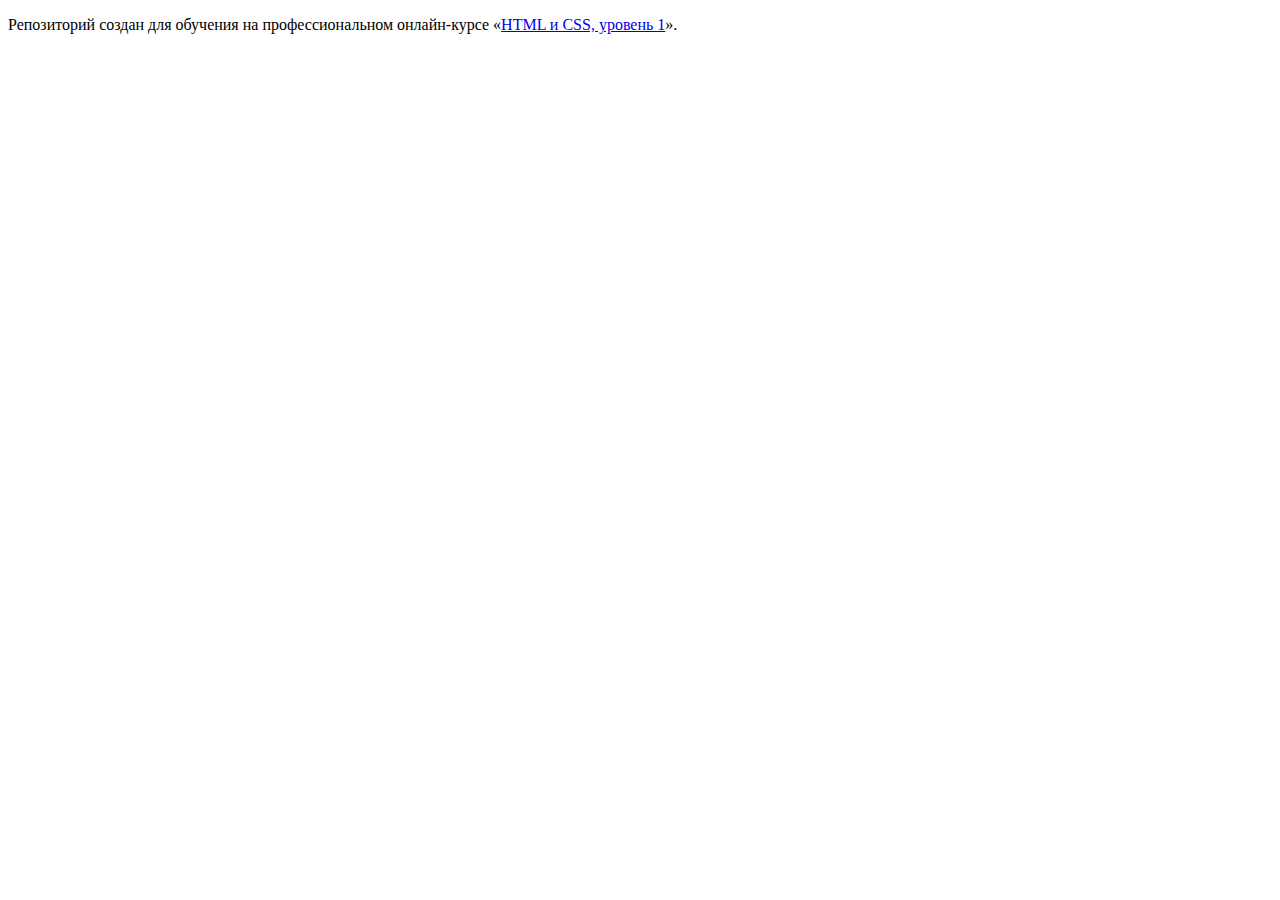
==== index.html @ 359b1c5e ":hatching_chick:" ====
<!DOCTYPE html>
<html lang="ru">
  <head>
    <meta charset="utf-8">
    <title>HTML Academy: Нёрдс</title>
  </head>
  <body>

    <p>Репозиторий создан для обучения на профессиональном онлайн‑курсе «<a href="https://htmlacademy.ru/intensive/htmlcss">HTML и CSS, уровень 1</a>».</p>

  </body>
</html>
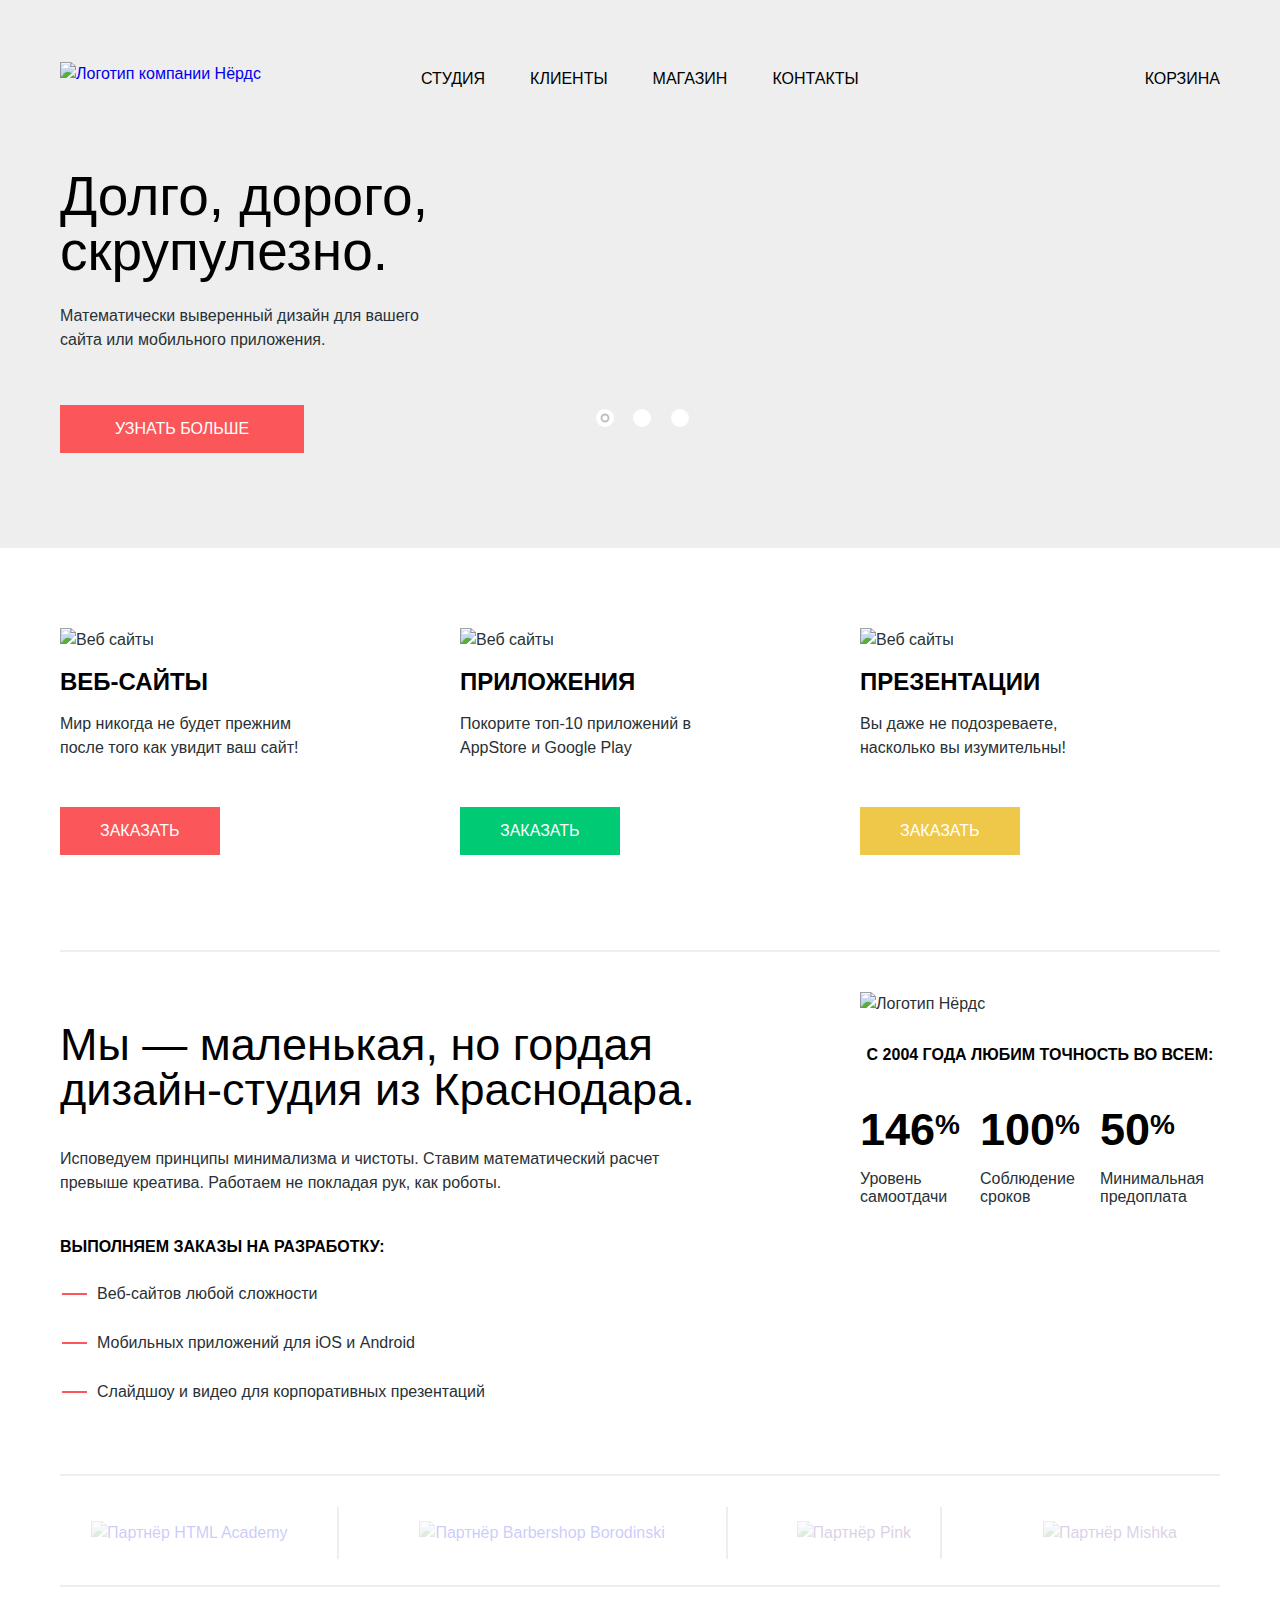
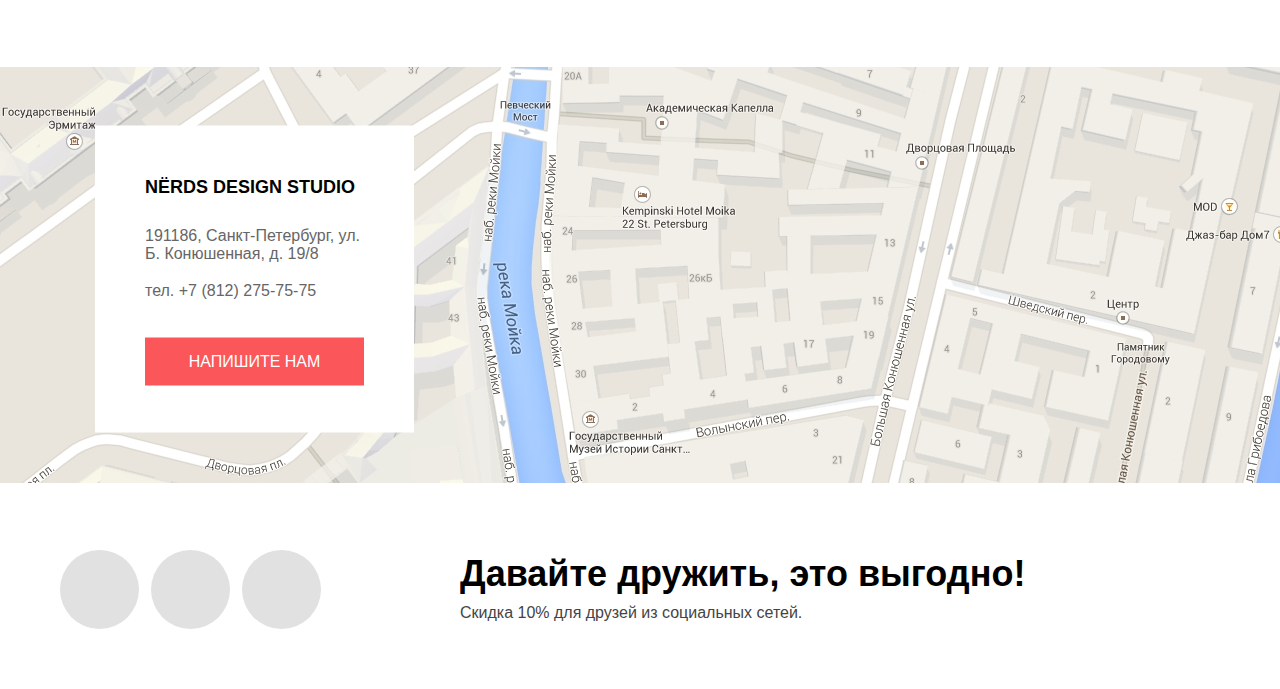
==== commit 6894db32: "Ready" ====
--- a/index.html
+++ b/index.html
@@ -1,12 +1,276 @@
 <!DOCTYPE html>
 <html lang="ru">
-  <head>
-    <meta charset="utf-8">
-    <title>HTML Academy: Нёрдс</title>
-  </head>
-  <body>
-
-    <p>Репозиторий создан для обучения на профессиональном онлайн‑курсе «<a href="https://htmlacademy.ru/intensive/htmlcss">HTML и CSS, уровень 1</a>».</p>
-
-  </body>
+<head>
+  <meta charset="utf-8">
+  <title>HTML Academy: Нёрдс</title>
+  <link rel="stylesheet" href="css/normalize.css">
+  <link rel="stylesheet" href="css/styles.css">
+</head>
+<body>
+  
+  <h1 class="visually-hidden">
+    Сайт дизайн студии Нёрдс
+  </h1>
+  <header class="main-header">
+    <div class="container">
+      <nav class="main-nav">
+        <a href="#" class="main-logo">
+          <img src="img/nerds-logo.svg" alt="Логотип компании Нёрдс" width="160" height="65">
+        </a>
+        
+        <ul class="site-nav">
+          <li class="site-nav-item"><a href="#" class="site-nav-link">Студия</a></li>
+          <li class="site-nav-item"><a href="#" class="site-nav-link">Клиенты</a></li>
+          <li class="site-nav-item"><a href="catalog.html" class="site-nav-link">Магазин</a></li>
+          <li class="site-nav-item"><a href="#" class="site-nav-link">Контакты</a></li>
+        </ul>
+        
+        <span class="nav-bucket">
+          <a href="#" class="site-nav-link">Корзина</a>
+        </span>
+      </nav>
+    </div>
+    
+  </header>
+  
+  <main>
+    <section class="intro">
+      <h2 class="visually-hidden">
+        Карусель
+      </h2>
+      <div class="container">
+        <input type="radio" name="slide" id="slide-1" class="visually-hidden" checked>
+        <input type="radio" name="slide" id="slide-2" class="visually-hidden">
+        <input type="radio" name="slide" id="slide-3" class="visually-hidden">
+        <ul class="slider-list">
+          <li class="slider-controls">
+            <label for="slide-1" class="dot dot-1">Первый</label>
+            <label for="slide-2" class="dot dot-2">Второй</label>
+            <label for="slide-3" class="dot dot-3">Третий</label>
+          </li>
+          <li class="slide slide-1" id="slide1">
+            <div class="slide-content">
+              <p class="slide-title">
+                Долго, дорого, <br>
+                скрупулезно.
+              </p>
+              <p class="slide-desc">
+                Математически выверенный дизайн 
+                для вашего сайта или мобильного приложения.
+              </p>
+              <a href="#" class="slide-button button button-red">
+                <span>
+                  УЗНАТЬ БОЛЬШЕ
+                </span>
+              </a>
+            </div>
+          </li>
+          <li class="slide slide-2" id="slide2">
+            <div class="slide-content">
+              <p class="slide-title">
+                Любим математику  <br>
+                как никто другой
+              </p>
+              <p class="slide-desc">
+                Никакого креатива, только математические формулы 
+                для расчета идеальных пропорций.
+              </p>
+              <a href="#" class="slide-button button button-red">
+                <span>
+                  УЗНАТЬ БОЛЬШЕ
+                </span>
+              </a>
+            </div>
+          </li>
+          <li class="slide slide-3" id="slide3">
+            <div class="slide-content">
+              <p class="slide-title">
+                Только ночь, <br>
+                только хардкор
+              </p>
+              <p class="slide-desc">
+                Работать днем, как все? Мы против этого.
+                Ближе к полуночи работа только начинается.
+              </p>
+              <a href="#" class="slide-button button button-red">
+                <span>
+                  УЗНАТЬ БОЛЬШЕ
+                </span>
+              </a>
+            </div>
+          </li>
+        </ul>
+      </div>
+    </section >
+    
+    <section class="services">
+      <h2 class="visually-hidden">
+        Сервисы
+      </h2>
+      
+      <div class="container">
+        <ul class="services-list">
+          <li class="service">
+            <img src="img/illustration-1.jpg" alt="Веб сайты" class="service-img" width="300" height="146">
+            <h3 class="service-title">
+              Веб-сайты
+            </h3>
+            <p class="service-desc">
+              Мир никогда не будет прежним после того как увидит ваш сайт!
+            </p>
+            <a href="#" class="button service-button button-red"><span>ЗАКАЗАТЬ</span></a>
+          </li>
+          <li class="service">
+            <img src="img/illustration-2.jpg" alt="Веб сайты" class="service-img" width="300" height="146">
+            <h3 class="service-title">
+              Приложения
+            </h3>
+            <p class="service-desc">
+              Покорите топ-10 приложений в AppStore и Google Play
+            </p>
+            <a href="#" class="button service-button button-green"><span>ЗАКАЗАТЬ</span></a>
+          </li>
+          <li class="service">
+            <img src="img/illustration-3.jpg" alt="Веб сайты" class="service-img" width="300" height="146">
+            <h3 class="service-title">
+              Презентации
+            </h3>
+            <p class="service-desc">
+              Вы даже не подозреваете, 
+              насколько вы изумительны!
+            </p>
+            <a href="#" class="button service-button button-yellow"><span>ЗАКАЗАТЬ</span></a>
+          </li>
+        </ul>
+      </div>
+    </section>
+    
+    <section class="aboutus">
+      <h2 class="visually-hidden">О нас</h2>
+      <div class="container">
+        <div class="aboutus-divider">
+          <div class="left-side">
+            <p class="aboutus-title">
+              Мы — маленькая, но гордая
+              дизайн-студия из Краснодара. 
+            </p>
+            <p class="aboutus-desc">
+              Исповедуем принципы минимализма и чистоты. Ставим математический расчет
+              превыше креатива. Работаем не покладая рук, как роботы.
+            </p>
+            <p class="orders-title">
+              Выполняем заказы на разработку:
+            </p>
+            <ul class="orders-list">
+              <li class="order-item">Веб-сайтов любой сложности</li>
+              <li class="order-item">Мобильных приложений для iOS и Android</li>
+              <li class="order-item">Слайдшоу и видео для корпоративных презентаций</li>
+            </ul>	
+          </div>
+          
+          <div class="right-side aspects">
+            <img src="img/nerds-illustration.jpg" alt="Логотип Нёрдс" class="aspects-img" width="360" height="208">
+            <p class="aspects-title">
+              с 2004 года Любим точность во всем:
+            </p>
+            <ul class="aspects-list">
+              <li class="aspect-item">
+                <p class="aspect-number">146<span class="aspect-percent">%</span></p>
+                <p class="aspect-title">Уровень самоотдачи</p>
+              </li>
+              <li class="aspect-item">
+                <p class="aspect-number">100<span class="aspect-percent">%</span></p>
+                <p class="aspect-title">Соблюдение сроков</p>
+              </li>
+              <li class="aspect-item">
+                <p class="aspect-number">50<span class="aspect-percent">%</span></p>
+                <p class="aspect-title">Минимальная предоплата</p>
+              </li>
+            </ul>
+          </div>
+        </div>
+      </div>
+    </section>
+    
+    <section class="partners">
+      <h2 class="visually-hidden">Партнёры</h2>
+      
+      <div class="container">
+        
+        <ul class="partners-list">
+          <li class="partner-item">
+            <a href="https://htmlacademy.ru/intensive/htmlcss" class="partner-link"><img src="img/logo-1.png.png" alt="Партнёр HTML Academy" width="199" height="68"></a>
+          </li>
+          <li class="partner-item">
+            <a href="#" class="partner-link"><img src="img/logo-2.png.png" alt="Партнёр Barbershop Borodinski" width="209" height="90"></a>
+          </li>
+          <li class="partner-item">
+            <a href="" class="partner-link"><img src="img/logo-3.png.png" alt="Партнёр Pink" width="185" height="52"></a>
+          </li>
+          <li class="partner-item">
+            <a href="" class="partner-link"><img src="img/logo-4.png.png" alt="Партнёр Mishka" width="173" height="84"></a>
+          </li>
+        </ul>
+      </div>
+    </section>
+    
+    <section class="contacts">
+      <h2 class="visually-hidden">Контакты</h2>
+      
+      <iframe class="map" src="https://yandex.ru/map-widget/v1/?um=constructor%3A5f7128949fec59b341bf43e2e3848b684bb2fca92ff97aa669b352f8fab3fa80&amp;source=constructor" height="416" ></iframe>
+      <div class="contacts-card">
+        <p class="contacts-title">NЁRDS DESIGN STUDIO</p>
+        <p class="address">
+          191186, Санкт-Петербург, 
+          ул. Б. Конюшенная, д. 19/8
+        </p>
+        <a href="tel:+78122757575" class="phone">тел. +7 (812) 275-75-75</a>
+        <a href="form.html" id="writeus-opener" class="button button-red contacts-button"><span>Напишите нам</span></a>
+      </div>
+    </section>
+  </main>
+
+  <footer class="main-footer">
+    <div class="container footer-container">
+      <ul class="social-list">
+        <li class="social-item"><a href="#" class="social-link social-vk" aria-label="Вконтакте"></a></li>
+        <li class="social-item"><a href="#" class="social-link social-fb" aria-label="Фейсбук"></a></li>
+        <li class="social-item"><a href="#" class="social-link social-insta" aria-label="Инстаграм"></a></li>
+      </ul>
+      <div class="footer-ad">
+        <p class="ad-title">Давайте дружить, это выгодно!</p>
+        <p class="ad-desc">Скидка 10% для друзей из социальных сетей.</p>
+      </div>
+    </div>
+  </footer>
+
+  <section class="writeus">
+    <div class="writeus-container">
+      <h2 class="writeus-title">Напишите нам</h2>
+      <form method="POST" action="https://echo.htmlacademy.ru" class="writeus-form">
+        <label class="input-area">
+          Ваше имя:
+          <input type="text" id="name" class="writeus-input" placeholder="Имя Фамилия">
+        </label>
+        <label class="input-area">
+          Ваш e-mail:
+          <input type="email" id="email" class="writeus-input" placeholder="email@example.com">
+        </label>
+        <label class="letterarea">
+          Текст письма:
+          <textarea name="letter" id="letter" rows="5" class="writeus-input writeus-letter" placeholder="В свободной форме"></textarea>
+        </label>
+        <button type="submit" class="button button-red">ОТПРАВИТЬ</button>
+      </form>
+
+      <button class="close-button" type="button" aria-label="закрыть">
+
+      </button>
+    </div>
+  </section>
+  
+
+  <script src="js/index.js"></script>
+  
+</body>
 </html>
--- a/css/styles.css
+++ b/css/styles.css
@@ -0,0 +1,1449 @@
+/* prefixed by https://autoprefixer.github.io (PostCSS: v7.0.26, autoprefixer: v9.7.3) */
+
+@font-face {
+  font-family: "Roboto";
+  font-style: normal;
+  font-weight: 400;
+  src: url(../fonts/roboto.woff) format("woff");
+  src: url(../fonts/roboto.woff2) format("woff2");
+}
+
+@font-face {
+  font-family: "Roboto";
+  font-style: normal;
+  font-weight: 500;
+  src: url(../fonts/robotomedium.woff) format("woff");
+  src: url(../fonts/robotomedium.woff2) format("woff2");
+}
+
+@font-face {
+  font-family: "Roboto";
+  font-style: normal;
+  font-weight: 700;
+  src: url(../fonts/robotobold.woff) format("woff");
+  src: url(../fonts/robotobold.woff2) format("woff2");
+}
+
+body {
+  margin: 0;
+  padding: 0;
+  
+  font-family: "Roboto", "Arial", sans-serif;
+  color: #283136;
+  font-size: 16px;
+  font-weight: 400;
+  line-height: 24px;
+}
+
+img {
+  max-width: 100%;
+}
+
+a {
+  text-decoration: none;
+}
+
+.button {
+  color: #fff;
+  font-size: 16px;
+  font-weight: 500;
+  line-height: 18px;
+  text-transform: uppercase;
+  padding: 15px 55px;
+  display: inline-block;
+  vertical-align: top;
+}
+
+button.button {
+  border: none;
+}
+
+.button:focus {
+  -webkit-box-shadow: inset 0 3px 0 rgba(0, 1, 1, 0.1);
+          box-shadow: inset 0 3px 0 rgba(0, 1, 1, 0.1);
+  outline: none;
+}
+
+.button:focus span {
+  opacity: 0.3;
+}
+
+.button span {
+  width: 100%;
+}
+
+.button-red {
+  background-color: #fb565a;
+}
+
+.button-red:hover {
+  background-color: #e74246;
+}
+
+.button-red:focus {
+  background-color: #d7373b;
+  outline: none;
+}
+
+.button-green {
+  background-color: #00ca74;
+}
+
+.button-green:hover {
+  background-color: #00bc6c;
+}
+
+.button-green:focus {
+  background-color: #00aa62;
+}
+
+.button-yellow {
+  background-color: #efc84a;
+}
+
+.button-yellow:hover {
+  background-color: #eab534;
+}
+
+.button-yellow:focus {
+  background-color: #e5a722;
+}
+
+.visually-hidden {
+  position: absolute;
+  width: 1px;
+  height: 1px;
+  margin: -1px;
+  border: 0;
+  padding: 0;
+  clip: rect(0 0 0 0);
+  overflow: hidden;
+}
+
+.container {
+  width: 1160px;
+  margin: 0 auto;
+}
+
+.main-header {
+  padding-top: 49px;
+  background-color: #eee;
+}
+
+.main-nav {
+  display: -webkit-box;
+  display: -ms-flexbox;
+  display: flex;
+  -webkit-box-align: center;
+      -ms-flex-align: center;
+          align-items: center;
+}
+
+.main-nav * {
+  -webkit-box-sizing: border-box;
+          box-sizing: border-box;
+}
+
+.site-nav {
+  display: -webkit-box;
+  display: -ms-flexbox;
+  display: flex;
+  list-style: none;
+  -ms-flex-wrap: wrap;
+      flex-wrap: wrap;
+  margin: 0;
+  padding: 0;
+  margin-left: auto;
+  margin-right: 245px;
+}
+
+.site-nav-item {
+  margin-right: 45px;
+}
+
+.site-nav-item:last-child {
+  margin-right: 0;
+}
+
+.main-logo:hover {
+  opacity: 0.8;
+}
+
+.main-logo:focus {
+  opacity: 0.3;
+  outline: none;
+}
+
+.site-nav-link {
+  color: #000000;
+  font-family: "Roboto", "Arial", sans-serif;
+  font-size: 16px;
+  font-weight: 500;
+  line-height: 30px;
+  text-transform: uppercase;
+  padding-top: 15px;
+  padding-bottom: 5px;
+  display: block;
+}
+
+.site-nav-link:hover {
+  color: #fb565a;
+}
+
+.site-nav-link:focus {
+  outline: none;
+  opacity: 0.3;
+}
+
+.site-nav-link-active {
+  border-bottom: 2px solid #fb565a;
+}
+
+.nav-bucket {
+  position: relative;
+}
+
+.nav-bucket a {
+  padding-left: 41px;
+}
+
+.nav-bucket::before {
+  content: "";
+  
+  position: absolute;
+  top: 15px;
+  left: 0;
+  width: 15px;
+  height: 30px;
+  
+  background: url(../img/cart-icon.svg) 0 50% no-repeat;
+}
+
+.intro {
+  position: relative;
+  background-color: #eee;
+}
+
+.slider-controls {
+  position: absolute;
+  top: 310px;
+  left: 536px;
+  z-index: 10;
+}
+
+.dot {
+  font-size: 0;
+  display: inline-block;
+  vertical-align: top;
+  width: 18px;
+  height: 18px;
+  background-color: #fff;
+  border-radius: 50%;
+  margin-right: 15px;
+  cursor: pointer;
+  position: relative;
+}
+
+.dot::before {
+  content: "";
+  position: absolute;
+  width: 5px;
+  height: 5px;
+  border: 2px solid #c1c1c1;
+  border-radius: 50%;
+  top: 50%;
+  left: 50%;
+  -webkit-transform: translate(-50%, -50%);
+      -ms-transform: translate(-50%, -50%);
+          transform: translate(-50%, -50%);
+  display: none;
+}
+
+.slider-list {
+  list-style: none;
+  padding: 0;
+  margin: 0;
+  position: relative;
+}
+
+.slide {
+  position: relative;
+  display: none;
+}
+
+.slide-content {
+  padding: 70px 0 95px;
+}
+
+.slide-title {
+  color: #000000;
+  font-family: "Roboto", "Arial", sans-serif;
+  font-size: 55px;
+  font-weight: 500;
+  line-height: 55px;
+  margin-top: 0;
+  margin-bottom: 25px;  
+}
+
+.slide-desc {
+  width: 361px;
+  margin-bottom: 53px;
+}
+
+.slide-button {
+  padding: 15px 55px;
+}
+
+.slide-1 {
+  background: url(../img/slide1.png) 430px 10px no-repeat;
+}
+
+.slide-2 {
+  background: url(../img/slide2.png) 430px 10px no-repeat;
+}
+
+.slide-3 {
+  background: url(../img/slide3.png) 400px 10px no-repeat;
+}
+
+#slide-1:checked ~ .slider-list #slide1,
+#slide-2:checked ~ .slider-list #slide2,
+#slide-3:checked ~ .slider-list #slide3 {
+  display: block;
+}
+
+#slide-1:checked ~ .slider-list .dot-1::before,
+#slide-2:checked ~ .slider-list .dot-2::before,
+#slide-3:checked ~ .slider-list .dot-3::before {
+  display: block;
+}
+
+#slide-1:focus ~ .slider-list .dot-1,
+#slide-2:focus ~ .slider-list .dot-2,
+#slide-3:focus ~ .slider-list .dot-3 {
+  outline: -webkit-focus-ring-color auto 1px;
+}
+
+.services-list {
+  list-style: none;
+  margin: 0;
+  padding: 0;
+  margin-top: 80px;
+  padding-bottom: 95px;
+  border-bottom: 2px solid #eee;
+  margin-bottom: 40px;
+  display: -webkit-box;
+  display: -ms-flexbox;
+  display: flex;
+  -ms-flex-wrap: wrap;
+      flex-wrap: wrap;
+}
+
+.service {
+  -ms-flex-preferred-size: 300px;
+      flex-basis: 300px;
+  margin-right: 100px;
+}
+
+.service:last-child {
+  margin-right: 0;
+}
+
+.service-title {
+  color: #000000;
+  font-family: "Roboto", "Arial", sans-serif;
+  font-size: 24px;
+  font-weight: 700;
+  line-height: 30px;
+  text-transform: uppercase;
+  margin-top: 15px;
+  margin-bottom: 15px;
+}
+
+.service-desc {
+  margin: 0;
+  margin-bottom: 47px;
+  width: 245px;
+}
+
+.service-button {
+  padding: 15px 40px;
+}
+
+.aboutus-divider {
+  display: -webkit-box;
+  display: -ms-flexbox;
+  display: flex;
+  -webkit-box-pack: justify;
+      -ms-flex-pack: justify;
+          justify-content: space-between;
+  border-bottom: 2px solid #eee;
+  padding-bottom: 45px;
+}
+
+.left-side {
+  -ms-flex-preferred-size: 660px;
+      flex-basis: 660px;
+}
+
+.aboutus-title {
+  color: #000000;
+  font-family: "Roboto", "Arial", sans-serif;
+  font-size: 45px;
+  font-weight: 500;
+  line-height: 45px;
+  margin-top: 30px;
+  margin-bottom: 35px;
+}
+
+.aboutus-desc {
+  margin-bottom: 40px;
+}
+
+.orders-title {
+  color: #000000;
+  font-family: "Roboto", "Arial", sans-serif;
+  font-weight: 700;
+  text-transform: uppercase;
+  margin-bottom: 23px;
+}
+
+.orders-list {
+  margin: 0;
+  padding: 0;
+  list-style: none;
+}
+
+.order-item {
+  padding-left: 37px;
+  margin-bottom: 25px;
+  position: relative;
+}
+
+.order-item::before {
+  content: "";
+  width: 25px;
+  height: 2px;
+  background-color: #FB565A;
+  display: block;
+  position: absolute;
+  left: 2px;
+  top: 50%;
+  -webkit-transform: translateY(-50%);
+      -ms-transform: translateY(-50%);
+          transform: translateY(-50%);
+}
+
+.right-side {
+  -ms-flex-preferred-size: 360px;
+      flex-basis: 360px;
+}
+
+.aspects-title {
+  color: #000000;
+  font-family: "Roboto", "Arial", sans-serif;
+  font-size: 16px;
+  font-weight: 700;
+  line-height: 24px;
+  text-transform: uppercase;
+  text-align: center;
+  margin-top: 27px;
+}
+
+.aspects-list {
+  list-style: none;
+  padding: 0;
+  margin: 0;
+  display: -webkit-box;
+  display: -ms-flexbox;
+  display: flex;
+  -ms-flex-wrap: wrap;
+      flex-wrap: wrap;
+  -webkit-box-pack: justify;
+      -ms-flex-pack: justify;
+          justify-content: space-between;
+}
+
+.aspect-item {
+  -ms-flex-preferred-size: 110px;
+      flex-basis: 110px;
+  -webkit-box-flex: 1;
+      -ms-flex-positive: 1;
+          flex-grow: 1;
+}
+
+.aspect-number {
+  color: #000000;
+  font-family: "Roboto", "Arial", sans-serif;
+  font-size: 45px;
+  font-weight: 700;
+  line-height: 10.06px;
+  margin-top: 42px;
+  margin-bottom: 35px;
+}
+
+.aspect-percent {
+  font-size: 28px;
+  vertical-align: top;
+  line-height: 0;
+}
+
+.aspect-title {
+  line-height: 18px;
+  margin-top: 0;
+}
+
+.partners {
+  padding-top: 45px;
+}
+
+.partners-list {
+  display: -webkit-box;
+  display: -ms-flexbox;
+  display: flex;
+  -webkit-box-pack: justify;
+      -ms-flex-pack: justify;
+          justify-content: space-between;
+  -webkit-box-align: center;
+      -ms-flex-align: center;
+          align-items: center;
+  -ms-flex-wrap: wrap;
+      flex-wrap: wrap;
+  list-style: none;
+  margin: 0;
+  padding: 0 43px 40px 31px;
+  border-bottom: 2px solid #eee;
+  margin-bottom: 80px;
+}
+
+.partner-item {
+  position: relative;
+}
+
+.partner-item::before {
+  content: "";
+  width: 2px;
+  height: 52px;
+  background-color: #eee;
+  position: absolute;
+  top: 50%;
+  left: 125%;
+  -webkit-transform: translateY(-50%);
+      -ms-transform: translateY(-50%);
+          transform: translateY(-50%);
+}
+
+.partner-item:last-child::before {
+  content: "";
+  display: none;
+}
+
+.partner-link {
+  display: block;
+  opacity: 0.2;
+}
+
+.partner-link:hover {
+  opacity: 1;
+}
+
+.partner-link:focus {
+  opacity: 0.1;
+  outline: none;
+}
+
+.contacts {
+  position: relative;
+  width: 100%;
+  min-height: 416px;
+  background: url(../img/map.jpg) 0 0 no-repeat;
+}
+
+.contacts-card {
+  display: inline-block;
+  vertical-align: top;
+  -webkit-box-sizing: border-box;
+          box-sizing: border-box;
+  padding: 46px 50px 47px;
+  width: 319px;
+  position: absolute;
+  top: 50%;
+  left: 95px;
+  background-color: #fff;
+  -webkit-transform: translateY(-50%);
+      -ms-transform: translateY(-50%);
+          transform: translateY(-50%);
+}
+
+.contacts-title {
+  color: #000000;
+  font-family: "Roboto", "Arial", sans-serif;
+  font-size: 18px;
+  font-weight: 700;
+  line-height: 30px;
+  text-transform: uppercase;
+  margin-top: 0;
+  margin-bottom: 25px;
+}
+
+.address {
+  color: #666;
+  font-size: 16px;
+  font-weight: 400;
+  line-height: 18px;
+}
+
+.phone {
+  display: block;
+  color: #666;
+  margin-bottom: 35px;
+}
+
+.contacts-button {
+  display: block;
+  text-align: center;
+  padding-left: 25px;
+  padding-right: 25px;
+}
+
+.main-footer {
+  padding: 60px 0;
+}
+
+.footer-container {
+  display: -webkit-box;
+  display: -ms-flexbox;
+  display: flex;
+  -webkit-box-align: center;
+      -ms-flex-align: center;
+          align-items: center;
+}
+
+.social-list {
+  -ms-flex-preferred-size: 400px;
+      flex-basis: 400px;
+  margin: 0;
+  padding: 0;
+  list-style: none;
+  display: -webkit-box;
+  display: -ms-flexbox;
+  display: flex;
+  -ms-flex-wrap: wrap;
+      flex-wrap: wrap;
+}
+
+.social-item {
+  margin-right: 12px;
+}
+
+.social-item::before {
+  margin-right: 0;
+}
+
+.social-link {
+  display: block;
+  width: 79px;
+  height: 79px;
+  border-radius: 50%;
+  background-color: #e1e1e1;
+  display: -webkit-box;
+  display: -ms-flexbox;
+  display: flex;
+  -webkit-box-align: center;
+      -ms-flex-align: center;
+          align-items: center;
+  -webkit-box-pack: center;
+      -ms-flex-pack: center;
+          justify-content: center;
+}
+
+.social-link:hover {
+  background-color: #e74246;
+}
+
+.social-link:focus {
+  -webkit-box-shadow: inset 0 3px 0 rgba(0, 1, 1, 0.1);
+          box-shadow: inset 0 3px 0 rgba(0, 1, 1, 0.1);
+  background-color: #d7373b;
+  outline: none;
+}
+
+.social-link:focus::before {
+  opacity: 0.3;
+}
+
+.social-vk::before {
+  content: "";
+  
+  width: 26px;
+  height: 15px;
+  
+  background: url(../img/vk-icon.svg) 0 0 no-repeat;
+}
+
+.social-fb::before {
+  content: "";
+  
+  width: 12px;
+  height: 22px;
+  
+  background: url(../img/fb-icon.svg) 0 0 no-repeat;
+}
+
+.social-insta::before {
+  content: "";
+  
+  width: 21px;
+  height: 21px;
+  
+  background: url(../img/insta-icon.svg) 0 0 no-repeat;
+}
+
+.ad-title {
+  margin-top: 0;
+  margin-bottom: 10px;
+  color: #000000;
+  font-family: "Roboto", "Arial", sans-serif;
+  font-size: 36px;
+  font-weight: 700;
+  line-height: 36px;
+}
+
+.ad-desc {
+  margin: 0;
+  color: #444444;
+  line-height: 22px;
+}
+
+/* CATALOG PAGE */
+
+.catalog-intro {
+  padding: 35px;
+  padding-bottom: 70px;
+  text-align: center;
+  background-color: #eee;
+}
+
+.catalog-title {
+  color: #000000;
+  font-family: "Roboto", "Arial", sans-serif;
+  font-size: 55px;
+  font-weight: 500;
+  line-height: 55px;
+}
+
+.sort-container {
+  display: -webkit-box;
+  display: -ms-flexbox;
+  display: flex;
+  -webkit-box-pack: justify;
+      -ms-flex-pack: justify;
+          justify-content: space-between;
+  -webkit-box-align: baseline;
+      -ms-flex-align: baseline;
+          align-items: baseline;
+}
+
+.filtr {
+  -ms-flex-preferred-size: 260px;
+      flex-basis: 260px;
+  padding-top: 56px;
+}
+
+.filtr-part {
+  margin: 0;
+  padding: 0;
+  border: none;
+  display: -webkit-box;
+  display: -ms-flexbox;
+  display: flex;
+  -ms-flex-wrap: wrap;
+      flex-wrap: wrap;
+  -webkit-box-orient: vertical;
+  -webkit-box-direction: normal;
+      -ms-flex-direction: column;
+          flex-direction: column;
+}
+
+.filtr-part-title {
+  color: #000000;
+  font-size: 18px;
+  font-weight: 700;
+  line-height: 30px;
+  text-transform: uppercase;
+}
+
+.filtr-price {
+  padding-top: 47px;
+  padding-bottom: 52px;
+}
+
+.range-control {
+  position: relative;
+  margin-bottom: 14px;
+  display: block;
+  width: 100%;
+  height: 80px;
+  background-color: #eeeeee;
+  -webkit-box-sizing: border-box;
+          box-sizing: border-box;
+  padding: 39px 30px;
+}
+
+.scale {
+  height: 2px;
+  
+  background-color: #d7dcde;
+}
+
+.bar {
+  width: 142px;
+  height: 2px;
+  background-color: #00CA74;
+  position: relative;
+}
+
+.bar::before, .bar::after {
+  content: "";
+  
+  width: 20px;
+  height: 23px;
+  position: absolute;
+  top: calc(-50% - 9px);
+}
+
+.bar::before {
+  left: -10px;
+  background: url(../img/filter-button.svg) 0 0 no-repeat;
+}
+
+.bar::after {
+  left: 132px;
+  background: url(../img/filter-button.svg) 0 0 no-repeat;
+}
+
+.price-controls {
+  font-size: 0;
+  display: -webkit-box;
+  display: -ms-flexbox;
+  display: flex;
+  -webkit-box-pack: justify;
+      -ms-flex-pack: justify;
+          justify-content: space-between;
+}
+
+.price-controls label {
+  display: inline-block;
+  vertical-align: top;
+  color: #283136;
+  font-size: 16px;
+  font-weight: 400;
+  line-height: 22px;
+  text-transform: uppercase;
+}
+
+.filtr-part label:hover .styled-radio,
+.filtr-part label:hover .styled-checkbox {
+  opacity: 1;
+}
+
+.filtr-part input:disabled ~ span {
+  opacity: 0.1;
+}
+
+.filtr-part input:disabled:hover ~ span {
+  opacity: 0.1;
+}
+
+.filtr-part input:disabled:hover ~ span {
+  cursor: initial;
+}
+
+.filtr-part input:focus ~ span {
+  outline: -webkit-focus-ring-color auto 1px
+}
+
+.price-controls input {
+  margin: 0;
+  padding: 9px;
+  padding-left: 0;
+  padding-right: 0;
+  border: none;
+  width: 80px;
+  background-color: #eee;
+  -webkit-box-sizing: border-box;
+          box-sizing: border-box;
+  text-align: center;
+  margin-left: 11px;
+  color: inherit;
+  font: inherit;
+}
+
+.filtr-grid {
+  padding-bottom: 30px;
+}
+
+.filtr-grid .filtr-part-title {
+  margin-bottom: 15px;
+}
+
+.filtr-grid label, .filtr-aspects label {
+  position: relative;
+}
+
+.filtr-grid label {
+  margin-bottom: 15px;
+  padding-left: 38px;
+  cursor: pointer;
+}
+
+.styled-radio {
+  position: absolute;
+  left: 0;
+  width: 25px;
+  height: 25px;
+  opacity: 0.4;
+  background: url(../img/radio-off.svg);  
+}
+
+.grid-radio:checked ~ .styled-radio {
+  background: url(../img/radio-on.svg) 0 0 no-repeat;
+}
+
+.filtr-aspects .filtr-part-title {
+  margin-bottom: 15px;
+}
+
+.filtr-aspects label {
+  padding-left: 36px;
+  margin-bottom: 15px;
+}
+
+.styled-checkbox {
+  position: absolute;
+  left: 0;
+  width: 23px;
+  height: 23px;
+  opacity: 0.4;
+  background: url(../img/checkbox-off.svg) 0 0 no-repeat;
+}
+
+.aspect-checkbox:checked ~ .styled-checkbox {
+  width: 27px;
+  background: url(../img/checkbox-on.svg) 0 0 no-repeat;
+}
+
+.filtr-button {
+  background-color: #eeeeee;
+  display: block;
+  text-align: center;
+  color: #000000;
+  min-width: 100%;
+  max-width: 100%;
+  margin-top: 35px;
+}
+
+.filtr-button:hover {
+  background-color: #dfdfdf;
+}
+
+.filtr-button:focus {
+  background-color: #d5d5d5;
+}
+
+.products {
+  -ms-flex-preferred-size: 760px;
+      flex-basis: 760px;
+  margin-bottom: 60px;
+}
+
+.products-sort-header {
+  display: -webkit-box;
+  display: -ms-flexbox;
+  display: flex;
+  -webkit-box-align: center;
+      -ms-flex-align: center;
+          align-items: center;
+  
+}
+
+.sort-types {
+  display: -webkit-box;
+  display: -ms-flexbox;
+  display: flex;
+  padding: 0;
+  margin: 0;
+  list-style: none;
+  margin-right: 48px;
+  margin-left: auto;
+}
+
+.sort-narrows {
+  display: -webkit-box;
+  display: -ms-flexbox;
+  display: flex;
+  margin: 0;
+  padding: 0;
+  list-style: none;
+}
+
+.products-sort-title {
+  margin: 0;
+  color: #000000;
+  font-size: 18px;
+  font-weight: 700;
+  line-height: 18px;
+}
+
+.sort-types-item {
+  margin-right: 27px;
+}
+
+.sort-types-item:last-child {
+  margin-right: 0;
+}
+
+.sort-types-link {
+  opacity: 0.3;
+  color: #000000;
+  font-size: 14px;
+  font-weight: 400;
+  line-height: 18px;
+  text-transform: uppercase;
+}
+
+.sort-types-link-active {
+  opacity: 1;
+}
+
+.sort-types-link:hover {
+  opacity: 0.6;
+}
+
+.sort-types-link-active:hover {
+  opacity: 1;
+}
+
+.sort-types-link:focus {
+  opacity: 1;
+}
+
+.sort-narrow {
+  width: 11px;
+  height: 10px;
+  display: inline-block;
+  vertical-align: middle;
+}
+
+.narrow-down {
+  background: url(../img/icon-down-dir.svg) 0 0 no-repeat;
+  margin-right: 18px;
+}
+
+.narrow-up {
+  background: url(../img/icon-up-dir.svg) 0 0 no-repeat;
+  opacity: 0.5;
+}
+
+.products-list {
+  padding: 0;
+  margin: 0;
+  margin-top: 50px;
+  list-style: none;
+  display: -webkit-box;
+  display: -ms-flexbox;
+  display: flex;
+  -ms-flex-wrap: wrap;
+      flex-wrap: wrap;
+  -webkit-box-pack: justify;
+      -ms-flex-pack: justify;
+          justify-content: space-between;
+}
+
+.product {
+  -ms-flex-preferred-size: 360px;
+      flex-basis: 360px;
+  -webkit-box-sizing: border-box;
+          box-sizing: border-box;
+  border-top: 40px solid rgba(77, 77, 77, 0.12);
+  border-top-left-radius: 5px;
+  border-top-right-radius: 5px;
+  position: relative;
+  margin-bottom: 27px;
+}
+
+.product img {
+  border: 1px solid rgba(0, 1, 1, .1);
+  max-width: 100%;
+  -webkit-box-sizing: border-box;
+          box-sizing: border-box;
+}
+
+.product:hover {
+  border-color: rgba(77, 77, 77);
+}
+
+.product i {
+  width: 14px;
+  height: 14px;
+  position: absolute;
+  top: -26px;
+  left: 39px;
+  background-color: #fff;
+  border-radius: 50%;
+}
+
+.product i::before {
+  content: "";
+  width: 14px;
+  height: 14px;
+  position: absolute;
+  top: 0px;
+  left: -22px;
+  background-color: #fff;
+  border-radius: 50%;
+}
+
+.product i::after {
+  content: "";
+  width: 14px;
+  height: 14px;
+  position: absolute;
+  top: 0px;
+  left: 22px;
+  background-color: #fff;
+  border-radius: 50%;
+}
+
+.product-info {
+  padding: 30px 80px 43px;
+  text-align: center;
+  background-color: #eee;
+  position: absolute;
+  -webkit-box-sizing: border-box;
+          box-sizing: border-box;
+  z-index: -1;
+  bottom: 7px;
+  left: 0;
+}
+
+.product:hover .product-info {
+  z-index: 99;
+}
+
+.product:focus-within .product-info {
+  z-index: 99;
+}
+
+.product-name {
+  margin: 0;
+  color: #000000;
+  font-size: 18px;
+  font-weight: 700;
+  line-height: 30px;
+  text-transform: uppercase;
+  display: block;
+}
+
+.product-name:hover {
+  color: #fb565a;
+}
+
+.product-name:focus {
+  opacity: 0.3;
+}
+
+.product-desc {
+  margin: 0;
+  margin-top: 15px;
+  margin-bottom: 30px;
+  line-height: 18px;
+  display: block;
+}
+
+.product-button {
+  display: block;
+  text-align: center;
+}
+
+.pagination {
+  margin-top: 30px;
+}
+
+.pagination-list {
+  margin: 0;
+  padding: 0;
+  list-style: none;
+  display: -webkit-box;
+  display: -ms-flexbox;
+  display: flex;
+  -ms-flex-wrap: wrap;
+      flex-wrap: wrap;
+}
+
+.pagination-item {
+  margin-right: 11px;
+}
+
+.pagination-link {
+  width: 50px;
+  height: 50px;
+  display: -webkit-box;
+  display: -ms-flexbox;
+  display: flex;
+  -webkit-box-pack: center;
+      -ms-flex-pack: center;
+          justify-content: center;
+  -webkit-box-align: center;
+      -ms-flex-align: center;
+          align-items: center;
+  background-color: #eee;
+  color: #000000;
+  font-weight: 500;
+  text-transform: uppercase;
+  line-height: 18px;
+  border-radius: 3px;
+}
+
+.pagination-link-next {
+  min-width: 260px;
+}
+
+.pagination-link-active {
+  background-color: #fff;
+  -webkit-box-sizing: border-box;
+          box-sizing: border-box;
+  border: 3px solid #dbdbdb;
+}
+
+.pagination-link:hover {
+  background-color: #dfdfdf;
+}
+
+.pagination-link-active:hover {
+  background-color: #fff;
+}
+
+.pagination-link:focus {
+  -webkit-box-shadow: inset 0 3px 0 rgba(0, 1, 1, 0.1);
+          box-shadow: inset 0 3px 0 rgba(0, 1, 1, 0.1);
+  background-color: #d5d5d5;
+}
+
+.map {
+  width: 100%;
+  border: none;
+}
+
+@-webkit-keyframes opening {
+  0% {
+    -webkit-transform: translate(2000px, 2000px);
+            transform: translate(2000px, 2000px);
+  }
+  
+  30% {
+    -webkit-transform: translate(-55%, -55%);
+            transform: translate(-55%, -55%);
+  }
+  
+  60% {
+    -webkit-transform: translate(-45%, -45%);
+            transform: translate(-45%, -45%);
+  }
+  
+  100% {
+    -webkit-transform: translate(-50%, -50%);
+            transform: translate(-50%, -50%);
+  }
+}
+
+@keyframes opening {
+  0% {
+    -webkit-transform: translate(2000px, 2000px);
+            transform: translate(2000px, 2000px);
+  }
+  
+  30% {
+    -webkit-transform: translate(-55%, -55%);
+            transform: translate(-55%, -55%);
+  }
+  
+  60% {
+    -webkit-transform: translate(-45%, -45%);
+            transform: translate(-45%, -45%);
+  }
+  
+  100% {
+    -webkit-transform: translate(-50%, -50%);
+            transform: translate(-50%, -50%);
+  }
+}
+
+@-webkit-keyframes shake {
+  0%,
+  100% {
+    -webkit-transform: translate(-50%, -50%);
+            transform: translate(-50%, -50%);
+  }
+  
+  10%,
+  30%,
+  50%,
+  70%,
+  90% {
+    -webkit-transform: translate(-51%, -50%);
+            transform: translate(-51%, -50%);
+  }
+  
+  20%,
+  40%,
+  60%,
+  80% {
+    -webkit-transform: translate(-49%, -50%);
+            transform: translate(-49%, -50%);
+  }
+}
+
+@keyframes shake {
+  0%,
+  100% {
+    -webkit-transform: translate(-50%, -50%);
+            transform: translate(-50%, -50%);
+  }
+  
+  10%,
+  30%,
+  50%,
+  70%,
+  90% {
+    -webkit-transform: translate(-51%, -50%);
+            transform: translate(-51%, -50%);
+  }
+  
+  20%,
+  40%,
+  60%,
+  80% {
+    -webkit-transform: translate(-49%, -50%);
+            transform: translate(-49%, -50%);
+  }
+}
+
+.writeus {
+  position: fixed;
+  top: 50%;
+  left: 50%;
+  -webkit-transform: translate(-50%, -50%);
+      -ms-transform: translate(-50%, -50%);
+          transform: translate(-50%, -50%);
+  background-color: #fff;
+  width: 960px;
+  -webkit-box-shadow: 0 20px 40px rgba(0, 1, 1, 0.75);
+          box-shadow: 0 20px 40px rgba(0, 1, 1, 0.75);
+  padding-top: 73px;
+  padding-bottom: 84px;
+  z-index: 99;
+  display: none;
+}
+
+.writeus-container {
+  width: 760px;
+  margin: 0 auto;
+}
+
+.writeus-title {
+  color: #000000;
+  font-size: 45px;
+  font-weight: 500;
+  line-height: 45px;
+  margin: 0;
+  margin-bottom: 45px;
+}
+
+.writeus-form {
+  display: -webkit-box;
+  display: -ms-flexbox;
+  display: flex;
+  -webkit-box-pack: justify;
+      -ms-flex-pack: justify;
+          justify-content: space-between;
+  -ms-flex-wrap: wrap;
+      flex-wrap: wrap;
+}
+
+.input-area {
+  -ms-flex-preferred-size: 360px;
+      flex-basis: 360px;
+  color: #000000;
+  font-size: 16px;
+  font-weight: 700;
+  line-height: 18px;
+}
+
+.input-area input {
+  width: 100%;
+}
+
+
+.letterarea {
+  -ms-flex-preferred-size: 100%;
+      flex-basis: 100%;
+  margin-bottom: 47px;
+  color: #000000;
+  font-size: 16px;
+  font-weight: 700;
+  line-height: 18px;
+  margin-top: 34px;
+}
+
+.writeus-input {
+  -webkit-box-sizing: border-box;
+          box-sizing: border-box;
+  border: 2px solid #d7dcde;
+  background-color: #fff;
+  padding: 16px;
+  margin-top: 10px;
+}
+
+.writeus-input:hover {
+  border-color: #b4b9bb;
+}
+
+.writeus-input:focus {
+  border-color: #000;
+  outline: none;
+}
+
+.writeus-input:invalid {
+  border-color: #e74246;
+}
+
+.letterarea textarea { 
+  display: block;
+  width: 100%;
+}
+
+.close-button {
+  position: absolute;
+  top: 78px;
+  right: 90px;
+  border: none;
+  padding: 0;
+  background-color: #fff;
+  width: 21px;
+  height: 21px;
+  opacity: 0.3;
+  background: url(../img/close-cross.svg) 0 0 no-repeat;
+  cursor: pointer; 
+}
+
+.writeus-opened {
+  display: block;
+  -webkit-animation: opening 0.6s;
+          animation: opening 0.6s;
+}
+
+.writeus-error {
+  -webkit-animation: shake 0.6s;
+          animation: shake 0.6s;
+}